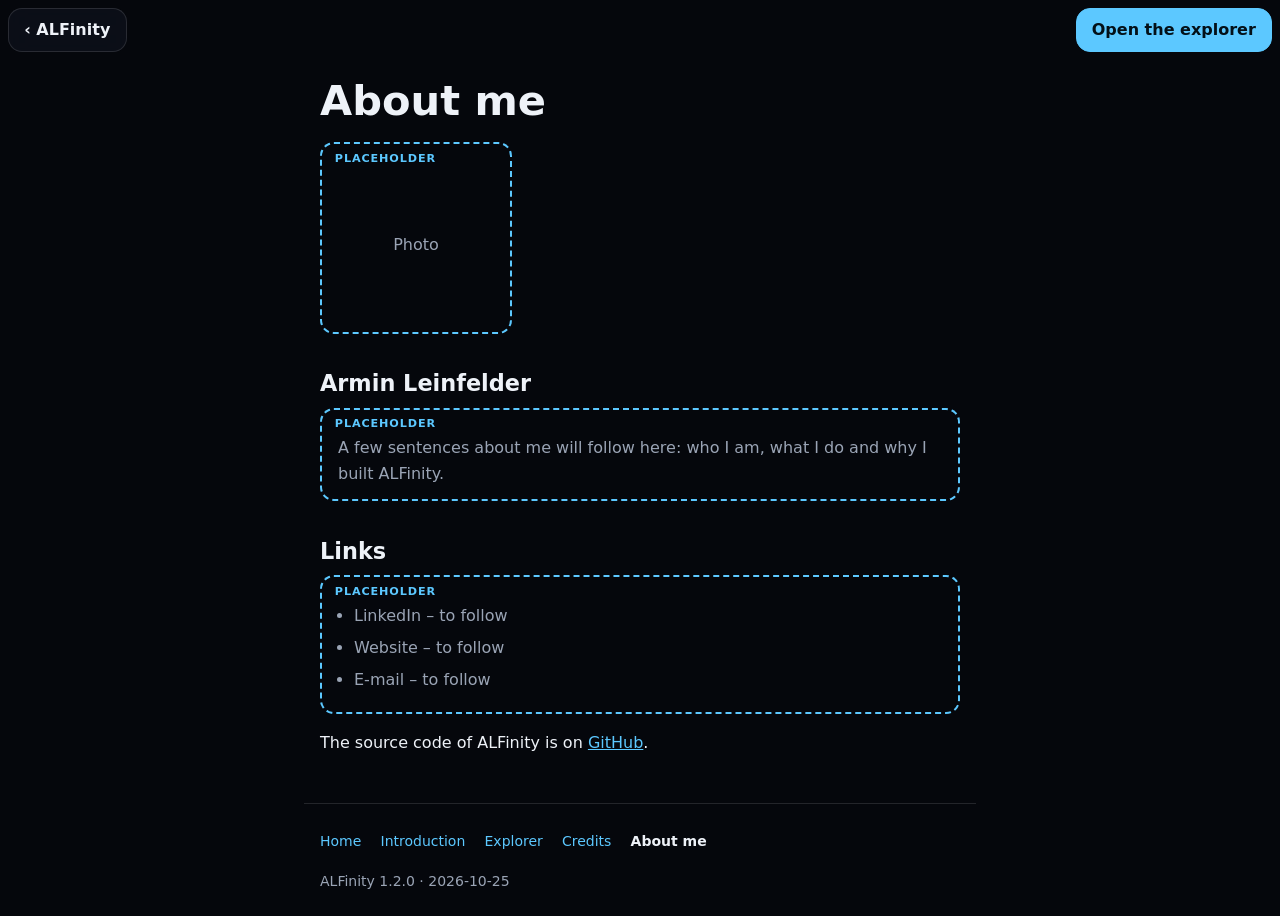
==== about-me.html @ e3c9fc3f "feat: introduction, credits and about me pages; offline and deploy for all pages - Introduction expl" ====
<!doctype html>
<html lang="en">
<head>
  <meta charset="utf-8">
  <meta name="viewport" content="width=device-width, initial-scale=1, viewport-fit=cover">
  <meta name="theme-color" content="#05070c">
  <meta name="description" content="About Armin Leinfelder, the author of ALFinity.">
  <title>About me – ALFinity</title>
  <link rel="manifest" href="manifest.webmanifest">
  <link rel="icon" type="image/png" sizes="192x192" href="icons/icon-192.png">
  <link rel="apple-touch-icon" href="icons/apple-touch-icon.png">
  <link rel="stylesheet" href="css/app.css">
  <link rel="stylesheet" href="css/pages.css">
  <script type="module" src="js/site.js"></script>
</head>
<body>
  <header class="page-header">
    <a class="page-link surface" href="./" aria-label="Home"><span aria-hidden="true">‹&nbsp;</span>ALFinity</a>
    <a class="page-link surface primary" href="explorer.html">Open the explorer</a>
  </header>

  <main class="page">
    <!-- Replacing the placeholders: remove class="placeholder" from an element when its real
         content is in. For a photo, save it as images/about-me.jpg, replace the photo <div>
         with <img src="images/about-me.jpg" alt="…" width="…" height="…"> and add the file
         to the list in sw.js. -->
    <h1>About me</h1>

    <div class="placeholder photo" role="img" aria-label="Photo placeholder">Photo</div>

    <h2>Armin Leinfelder</h2>
    <p class="placeholder">A few sentences about me will follow here: who I am, what I do and
      why I built ALFinity.</p>

    <h2>Links</h2>
    <ul class="placeholder">
      <li>LinkedIn – to follow</li>
      <li>Website – to follow</li>
      <li>E-mail – to follow</li>
    </ul>
    <p>The source code of ALFinity is on
      <a href="https://github.com/arminleinfelder/ALFinity" target="_blank" rel="noopener">GitHub</a>.</p>
  </main>

  <footer class="site-footer">
    <nav aria-label="Pages">
      <a href="./">Home</a>
      <a href="introduction.html">Introduction</a>
      <a href="explorer.html">Explorer</a>
      <a href="credits.html">Credits</a>
      <a href="about-me.html">About me</a>
    </nav>
    <p>ALFinity <span data-version></span></p>
  </footer>
</body>
</html>
---- css/app.css ----
/* ALFinity – layout and theme. Plain CSS, no preprocessors. */

:root {
  --bg: #05070c;
  --surface: rgba(14, 18, 28, 0.72);
  --surface-solid: #121722;
  --text: #eef2f8;
  --muted: #9aa4b5;
  --accent: #5cc8ff;
  --danger: #ff8a7a;
  --border: rgba(255, 255, 255, 0.12);
  --radius: 14px;
  --gap: 0.5rem;
  --tap: 44px; /* minimum touch target */
  --edge: 0.5rem;
  color-scheme: dark;
}

* { box-sizing: border-box; }

html, body {
  margin: 0;
  height: 100%;
  overflow: hidden;
  overscroll-behavior: none;
  background: var(--bg);
  color: var(--text);
  font: 16px/1.4 -apple-system, BlinkMacSystemFont, "Segoe UI", system-ui, sans-serif;
  -webkit-text-size-adjust: 100%;
}

[hidden] { display: none !important; }

/* ---- Fractal canvas ---- */

#view {
  position: fixed;
  inset: 0;
  width: 100%;
  height: 100%;
  display: block;
  touch-action: none;
  transform-origin: 50% 50%;
  cursor: grab;
  user-select: none;
  -webkit-user-select: none;
  -webkit-touch-callout: none;
}
#view:active { cursor: grabbing; }

/* ---- Glass surfaces ---- */

.surface {
  background: var(--surface);
  border: 1px solid var(--border);
  border-radius: var(--radius);
  backdrop-filter: blur(14px) saturate(140%);
  -webkit-backdrop-filter: blur(14px) saturate(140%);
}

/* ---- Toolbar ---- */

#toolbar {
  position: fixed;
  top: calc(env(safe-area-inset-top) + var(--edge));
  left: calc(env(safe-area-inset-left) + var(--edge));
  right: calc(env(safe-area-inset-right) + var(--edge));
  display: flex;
  align-items: center;
  justify-content: space-between;
  gap: var(--gap);
  pointer-events: none; /* let the picture receive gestures between controls */
}
#toolbar > * { pointer-events: auto; }

.brand {
  padding: 0.55rem 0.95rem;
  font-weight: 700;
  font-size: 1rem;
  letter-spacing: 0.03em;
  white-space: nowrap;
  color: inherit;
  text-decoration: none;
}
.brand:hover { border-color: var(--accent); }
.brand:focus-visible { outline: 2px solid var(--accent); outline-offset: 1px; }

.tools {
  display: flex;
  align-items: center;
  gap: 0.15rem;
  padding: 0.2rem;
}

.tool {
  width: var(--tap);
  height: var(--tap);
  display: grid;
  place-items: center;
  padding: 0;
  border: 0;
  border-radius: 10px;
  background: transparent;
  color: var(--text);
  cursor: pointer;
  -webkit-tap-highlight-color: transparent;
}
.tool:hover:not(:disabled) { background: rgba(255, 255, 255, 0.09); }
.tool:active:not(:disabled) { background: rgba(255, 255, 255, 0.16); }
.tool:focus-visible { outline: 2px solid var(--accent); outline-offset: 1px; }
.tool:disabled { opacity: 0.35; cursor: default; }
.tool svg { width: 1.4rem; height: 1.4rem; }
.tool-text { width: auto; padding: 0 0.7rem; font: inherit; font-size: 0.875rem; }

.tool-sep {
  align-self: stretch;
  width: 1px;
  margin: 0.45rem 0.15rem;
  background: var(--border);
}

/* ---- Status messages (bottom center) ---- */

#status {
  position: fixed;
  left: 50%;
  bottom: calc(env(safe-area-inset-bottom) + 1rem);
  transform: translateX(-50%);
  width: max-content;
  max-width: calc(100vw - 2rem);
  display: flex;
  flex-direction: column;
  align-items: center;
  gap: 0.5rem;
  pointer-events: none;
}

.pill {
  padding: 0.45rem 0.95rem;
  border-radius: 999px;
  font-size: 0.875rem;
  text-align: center;
  opacity: 0;
  transition: opacity 0.25s ease;
}
.pill.show { opacity: 1; }
.pill.error { color: var(--danger); }

.progress {
  display: flex;
  align-items: center;
  gap: 0.6rem;
}
.progress-track {
  width: 6rem;
  height: 4px;
  border-radius: 2px;
  background: rgba(255, 255, 255, 0.15);
  overflow: hidden;
}
.progress-fill {
  height: 100%;
  width: 0;
  background: var(--accent);
  transition: width 0.15s linear;
}

/* ---- Side panel / bottom sheet (used by later features) ---- */

#panel {
  position: fixed;
  left: 0;
  right: 0;
  bottom: 0;
  max-height: 50vh;
  overflow: auto;
  padding: 1rem 1rem calc(env(safe-area-inset-bottom) + 1rem);
  background: var(--surface-solid);
  border-top: 1px solid var(--border);
  border-radius: var(--radius) var(--radius) 0 0;
}

/* Phones: while a bottom sheet is open, show messages near the top so they do not cover it. */
@media (max-width: 767px) {
  body:has(#panel:not([hidden])) #status {
    top: calc(env(safe-area-inset-top) + 4.25rem);
    bottom: auto;
  }
}

@media (min-width: 768px) {
  #panel {
    left: auto;
    top: calc(env(safe-area-inset-top) + 4.25rem);
    right: calc(env(safe-area-inset-right) + var(--edge));
    bottom: auto;
    width: 360px;
    max-height: calc(100vh - 5.5rem);
    border: 1px solid var(--border);
    border-radius: var(--radius);
  }
}

.sheet-handle {
  width: 40px;
  height: 5px;
  margin: -0.4rem auto 0.6rem;
  border-radius: 3px;
  background: rgba(255, 255, 255, 0.25);
}
@media (min-width: 768px) { .sheet-handle { display: none; } }

.panel-header {
  display: flex;
  align-items: center;
  justify-content: space-between;
  margin-bottom: 0.25rem;
  touch-action: none;
}
.panel-title { margin: 0; font-size: 1.15rem; }

.panel-section { margin-top: 0.75rem; }
.panel-section h3 {
  margin: 0 0 0.5rem;
  font-size: 0.8rem;
  font-weight: 600;
  text-transform: uppercase;
  letter-spacing: 0.06em;
  color: var(--muted);
}

.hint { margin: 0.2rem 0 0.75rem; font-size: 0.8rem; color: var(--muted); }

.about p { margin: 0 0 0.5rem; line-height: 1.45; }
.about a { color: var(--accent); }

.btn {
  min-height: var(--tap);
  padding: 0 1rem;
  border: 1px solid var(--border);
  border-radius: 10px;
  background: rgba(255, 255, 255, 0.06);
  color: var(--text);
  font: inherit;
  font-size: 0.9rem;
  cursor: pointer;
}
.btn:hover:not(:disabled) { background: rgba(255, 255, 255, 0.12); }
.btn:focus-visible { outline: 2px solid var(--accent); outline-offset: 1px; }
.btn:disabled { opacity: 0.4; cursor: default; }
.btn.primary { background: var(--accent); border-color: var(--accent); color: #031018; font-weight: 600; }
.btn.danger { color: var(--danger); }

/* Palette gallery */
.palette-grid {
  display: grid;
  grid-template-columns: repeat(auto-fill, minmax(96px, 1fr));
  gap: 0.5rem;
  margin-bottom: 0.6rem;
}
.palette-item { position: relative; }
.palette {
  width: 100%;
  min-height: var(--tap);
  display: flex;
  flex-direction: column;
  gap: 0.3rem;
  padding: 0.4rem;
  border: 2px solid transparent;
  border-radius: 10px;
  background: rgba(255, 255, 255, 0.05);
  color: var(--text);
  font: inherit;
  cursor: pointer;
  text-align: left;
}
.palette[aria-pressed="true"] { border-color: var(--accent); }
.palette:focus-visible { outline: 2px solid var(--accent); outline-offset: 1px; }
.swatch { display: block; height: 18px; border-radius: 4px; }
.palette-name { font-size: 0.8rem; overflow: hidden; text-overflow: ellipsis; white-space: nowrap; }
.palette-edit {
  position: absolute;
  top: 2px;
  right: 2px;
  width: 30px;
  height: 30px;
  border: 0;
  border-radius: 8px;
  background: rgba(0, 0, 0, 0.55);
  color: var(--text);
  cursor: pointer;
}

/* Sliders and switches */
.control-row { display: flex; justify-content: space-between; align-items: baseline; }
.control-row output { font-variant-numeric: tabular-nums; color: var(--muted); font-size: 0.85rem; }
.control-inline { display: flex; justify-content: space-between; align-items: center; min-height: var(--tap); }
input[type="range"] { width: 100%; height: var(--tap); margin: 0; accent-color: var(--accent); }
input[type="color"] {
  width: 56px;
  height: 36px;
  padding: 0;
  border: 1px solid var(--border);
  border-radius: 8px;
  background: none;
  cursor: pointer;
}
.switch { width: 1.4rem; height: 1.4rem; accent-color: var(--accent); }

/* Custom palette editor */
.field { display: flex; flex-direction: column; gap: 0.3rem; margin-bottom: 0.75rem; font-size: 0.9rem; }
.field input {
  min-height: var(--tap);
  padding: 0 0.75rem;
  border: 1px solid var(--border);
  border-radius: 10px;
  background: rgba(255, 255, 255, 0.06);
  color: var(--text);
  font: inherit;
  font-size: 16px; /* prevents iOS from zooming into the field */
}
.editor-preview { height: 28px; border-radius: 6px; margin-bottom: 0.75rem; }
.editor-stops { display: flex; flex-wrap: wrap; gap: 0.5rem; margin-bottom: 0.6rem; }
.stop { display: flex; align-items: center; gap: 0.1rem; }
.stop .tool { width: 32px; height: 32px; }
.editor-actions { display: flex; flex-wrap: wrap; gap: 0.5rem; margin-top: 0.5rem; }

.button-row { display: flex; flex-wrap: wrap; gap: 0.5rem; }
.field-pair { display: grid; grid-template-columns: 1fr 1fr; gap: 0.5rem; }
.field-pair .field { margin-bottom: 0.25rem; }

.notice {
  margin-top: 0.75rem;
  padding: 0.75rem;
  border: 1px solid var(--accent);
  border-radius: 10px;
  background: rgba(92, 200, 255, 0.08);
  font-size: 0.9rem;
}
.notice p { margin: 0 0 0.6rem; }
.link-field {
  width: 100%;
  min-height: var(--tap);
  margin-bottom: 0.5rem;
  padding: 0 0.6rem;
  border: 1px solid var(--border);
  border-radius: 8px;
  background: rgba(0, 0, 0, 0.3);
  color: var(--text);
  font-size: 16px;
}

/* Favorites list */
.save-form { margin-top: 0.75rem; }
.fav-list { list-style: none; margin: 0; padding: 0; display: flex; flex-direction: column; gap: 0.4rem; }
.fav {
  display: flex;
  align-items: center;
  gap: 0.35rem;
  padding: 0.3rem;
  border-radius: 10px;
  background: rgba(255, 255, 255, 0.04);
}
.fav-check { width: 1.1rem; height: 1.1rem; margin: 0 0.15rem; accent-color: var(--accent); flex: none; }
.fav-open {
  flex: 1;
  min-width: 0;
  display: flex;
  align-items: center;
  gap: 0.6rem;
  padding: 0;
  border: 0;
  background: none;
  color: var(--text);
  font: inherit;
  text-align: left;
  cursor: pointer;
}
.fav-open:focus-visible { outline: 2px solid var(--accent); outline-offset: 2px; border-radius: 6px; }
.fav-open img, .fav-thumb-empty {
  flex: none;
  width: 96px;
  height: 54px;
  border-radius: 6px;
  object-fit: cover;
  background: rgba(255, 255, 255, 0.08);
}
.fav-text { display: flex; flex-direction: column; min-width: 0; }
.fav-name { overflow: hidden; text-overflow: ellipsis; white-space: nowrap; }
.fav-date { font-size: 0.75rem; color: var(--muted); }
.fav-rename {
  flex: 1;
  min-width: 0;
  min-height: var(--tap);
  padding: 0 0.6rem;
  border: 1px solid var(--accent);
  border-radius: 8px;
  background: rgba(0, 0, 0, 0.3);
  color: var(--text);
  font-size: 16px;
}
.fav-delete.armed { width: auto; padding: 0 0.6rem; color: var(--danger); font: inherit; font-size: 0.8rem; }

/* Shape panel */
.segmented {
  display: grid;
  grid-template-columns: 1fr 1fr;
  padding: 3px;
  border-radius: 12px;
  background: rgba(255, 255, 255, 0.06);
}
.segmented button {
  min-height: calc(var(--tap) - 6px);
  border: 0;
  border-radius: 9px;
  background: transparent;
  color: var(--text);
  font: inherit;
  cursor: pointer;
}
.segmented button[aria-pressed="true"] { background: var(--accent); color: #031018; font-weight: 600; }
.segmented button:focus-visible { outline: 2px solid var(--accent); outline-offset: 1px; }

.minimap {
  position: relative;
  border-radius: 8px;
  overflow: hidden;
  touch-action: none;
  cursor: crosshair;
  line-height: 0;
}
.minimap canvas { width: 100%; height: auto; aspect-ratio: 320 / 200; background: #000; }
.marker {
  position: absolute;
  width: 18px;
  height: 18px;
  margin: -9px 0 0 -9px;
  border: 2px solid #fff;
  border-radius: 50%;
  box-shadow: 0 0 0 2px rgba(0, 0, 0, 0.6);
  pointer-events: none;
}

.preset-grid {
  display: grid;
  grid-template-columns: repeat(auto-fill, minmax(96px, 1fr));
  gap: 0.5rem;
}
.preset {
  display: flex;
  flex-direction: column;
  gap: 0.25rem;
  padding: 0.3rem;
  border: 1px solid var(--border);
  border-radius: 10px;
  background: rgba(255, 255, 255, 0.04);
  color: var(--text);
  font: inherit;
  font-size: 0.8rem;
  cursor: pointer;
}
.preset canvas { width: 100%; height: auto; aspect-ratio: 96 / 54; border-radius: 6px; background: #000; }
.preset:focus-visible { outline: 2px solid var(--accent); outline-offset: 1px; }

.details summary {
  min-height: var(--tap);
  display: flex;
  align-items: center;
  font-weight: 600;
  cursor: pointer;
}
.details summary:focus-visible { outline: 2px solid var(--accent); outline-offset: 2px; border-radius: 6px; }
.details[open] summary { margin-bottom: 0.5rem; }
input[type="number"] { -moz-appearance: textfield; }

/* Save image panel */
.size-options { display: flex; flex-direction: column; gap: 0.35rem; margin-bottom: 0.6rem; }
.size-option {
  display: flex;
  align-items: center;
  gap: 0.6rem;
  min-height: var(--tap);
  padding: 0 0.6rem;
  border: 1px solid var(--border);
  border-radius: 10px;
  cursor: pointer;
}
.size-option:has(input:checked) { border-color: var(--accent); }
.size-option input { accent-color: var(--accent); }
.size-dims { margin-left: auto; color: var(--muted); font-size: 0.85rem; font-variant-numeric: tabular-nums; }
.export-progress { display: flex; align-items: center; gap: 0.75rem; }
.export-progress .progress-track { flex: 1; width: auto; }

.noscript { position: fixed; inset: 40% 1rem auto; text-align: center; }
code { font-family: ui-monospace, Menlo, monospace; font-size: 0.9em; }

/* ---- Debug compare overlay ---- */

.compare-overlay {
  position: fixed;
  inset: 0;
  display: grid;
  place-content: center;
  gap: 0.75rem;
  padding: 1rem;
  background: rgba(0, 0, 0, 0.85);
  text-align: center;
  cursor: pointer;
}
.compare-overlay canvas {
  max-width: 95vw;
  max-height: 75vh;
  image-rendering: pixelated;
  border: 1px solid var(--border);
}

/* ---- Responsive sizing ---- */

/* Narrow screens: the name (the link home) moves to the bottom center so all buttons fit in
   one row at the top; messages appear above it, and an open bottom sheet covers it. */
@media (max-width: 640px) {
  #toolbar { justify-content: center; }
  .brand {
    position: fixed;
    left: 50%;
    bottom: calc(env(safe-area-inset-bottom) + var(--edge));
    transform: translateX(-50%);
  }
  #status { bottom: calc(env(safe-area-inset-bottom) + var(--edge) + 3rem); }
}
/* Phones: pinch replaces the zoom buttons. */
@media (max-width: 520px) {
  .tool-zoom { display: none; }
  :root { --tap: 42px; }
}
@media (max-width: 360px) { :root { --tap: 38px; } }

/* Large desktop / 4K monitors: scale the interface up. */
@media (min-width: 1800px) { :root { font-size: 18px; --tap: 48px; } }
@media (min-width: 2600px) { :root { font-size: 22px; --tap: 58px; } }

@media (prefers-reduced-motion: reduce) {
  *, *::before, *::after { transition: none !important; }
}
---- css/pages.css ----
/* ALFinity – home and info pages. Loaded after app.css, which provides the theme
   (colors, glass surfaces, 4K scaling); the explorer does not load this file. */

/* app.css fixes the explorer to the screen; these pages scroll normally. */
html, body {
  height: auto;
  min-height: 100%;
  overflow: auto;
  overscroll-behavior: auto;
}

a { color: var(--accent); }
a:focus-visible, .page-link:focus-visible {
  outline: 2px solid var(--accent);
  outline-offset: 2px;
  border-radius: 6px;
}

/* ---- Home ---- */

.home {
  min-height: 100vh;
  min-height: 100svh;
  display: flex;
  flex-direction: column;
  align-items: center;
  justify-content: center;
  gap: clamp(1rem, 4vh, 2.5rem);
  padding:
    calc(env(safe-area-inset-top) + 1.5rem)
    max(1rem, env(safe-area-inset-right))
    calc(env(safe-area-inset-bottom) + 1rem)
    max(1rem, env(safe-area-inset-left));
  /* The picture is bright and busy: darken it behind the text so it stays readable (FR-008),
     less towards the edges so the picture still shines. */
  background:
    radial-gradient(ellipse at center, rgba(5, 7, 12, 0.7) 25%, rgba(5, 7, 12, 0.3)),
    var(--bg) url("../images/background.jpg") center / cover no-repeat;
  text-align: center;
}

.home-title { display: grid; gap: 0.4rem; }
.home h1 {
  margin: 0;
  font-size: clamp(2.6rem, 9vw, 5rem);
  font-weight: 800;
  letter-spacing: 0.04em;
  text-shadow: 0 2px 18px rgba(0, 0, 0, 0.8);
}
.tagline {
  margin: 0;
  font-size: clamp(1rem, 2.6vw, 1.3rem);
  color: var(--text);
  opacity: 0.9;
  text-shadow: 0 1px 10px rgba(0, 0, 0, 0.9);
}

.home-menu {
  width: min(100%, 40rem);
  display: grid;
  grid-template-columns: 1fr;
  gap: 0.6rem;
}
.home-menu a {
  min-height: var(--tap);
  display: grid;
  gap: 0.15rem;
  padding: 0.8rem 1.1rem;
  background: rgba(14, 18, 28, 0.78);
  color: var(--text);
  text-decoration: none;
  text-align: left;
  transition: background 0.15s ease, border-color 0.15s ease;
}
.home-menu a:hover { background: rgba(28, 36, 54, 0.9); border-color: var(--accent); }
.home-menu a:focus-visible { outline: 2px solid var(--accent); outline-offset: 2px; }
.menu-title { font-size: 1.15rem; font-weight: 700; }
.menu-text { font-size: 0.875rem; color: var(--muted); }

.home-footer {
  margin: 0;
  font-size: 0.8rem;
  color: var(--muted);
  text-shadow: 0 1px 6px rgba(0, 0, 0, 0.9);
}

@media (min-width: 768px) {
  .home-menu { grid-template-columns: 1fr 1fr; gap: 0.9rem; }
  .home-menu a { padding: 1.1rem 1.3rem; }
}

/* Phones in landscape: tighter, two columns, so all four entries fit without scrolling. */
@media (max-height: 500px) and (orientation: landscape) {
  .home { gap: 0.6rem; padding-top: calc(env(safe-area-inset-top) + 0.6rem); }
  .home h1 { font-size: 2.2rem; }
  .home-menu { grid-template-columns: 1fr 1fr; gap: 0.5rem; }
  .home-menu a { padding: 0.45rem 0.9rem; }
  .menu-text { display: none; }
}

/* ---- Info pages: header, reading column, footer ---- */

.page-header {
  position: sticky;
  top: 0;
  z-index: 1;
  display: flex;
  align-items: center;
  justify-content: space-between;
  gap: var(--gap);
  padding:
    calc(env(safe-area-inset-top) + var(--edge))
    calc(env(safe-area-inset-right) + var(--edge))
    var(--edge)
    calc(env(safe-area-inset-left) + var(--edge));
  background: linear-gradient(var(--bg) 60%, transparent);
}

.page-link {
  min-height: var(--tap);
  display: inline-flex;
  align-items: center;
  padding: 0 0.95rem;
  color: var(--text);
  font-weight: 700;
  text-decoration: none;
  white-space: nowrap;
}
.page-link:hover { border-color: var(--accent); }
.page-link.primary { background: var(--accent); border-color: var(--accent); color: #031018; }

.page {
  max-width: 42rem;
  margin: 0 auto;
  padding: 0.5rem max(1rem, env(safe-area-inset-right)) 2rem max(1rem, env(safe-area-inset-left));
  line-height: 1.6;
}
.page h1 { margin: 0.5rem 0 1rem; font-size: clamp(1.9rem, 6vw, 2.6rem); line-height: 1.2; }
.page h2 { margin: 2.2rem 0 0.6rem; font-size: 1.4rem; line-height: 1.3; }
.page h3 { margin: 1.4rem 0 0.4rem; font-size: 1.1rem; }
.page p, .page ul { margin: 0 0 1rem; }
.page li { margin-bottom: 0.4rem; }
.lead { font-size: 1.1rem; color: var(--muted); }

.page figure { margin: 1.2rem 0; }
.page img {
  display: block;
  max-width: 100%;
  height: auto;
  border-radius: var(--radius);
  border: 1px solid var(--border);
}
.page figcaption { margin-top: 0.4rem; font-size: 0.875rem; color: var(--muted); }

.try { font-weight: 600; }

/* Formulas: clearly optional (FR-010). */
.math {
  margin: 1.2rem 0;
  padding: 0.9rem 1.1rem;
  border: 1px solid var(--border);
  border-left: 3px solid var(--accent);
  border-radius: var(--radius);
  background: var(--surface-solid);
}
.math h3 {
  margin: 0 0 0.4rem;
  font-size: 0.8rem;
  font-weight: 600;
  text-transform: uppercase;
  letter-spacing: 0.06em;
  color: var(--muted);
}
.math p:last-child { margin-bottom: 0; }
.formula {
  margin: 0.6rem 0;
  font-family: "Times New Roman", Times, serif;
  font-size: 1.3rem;
  text-align: center;
  overflow-wrap: anywhere;
}

/* Credits and profile entries */
.entry { margin-bottom: 1.1rem; }
.entry h3 { margin-bottom: 0.15rem; }
.entry p { margin: 0; }

/* Content the owner still has to supply (FR-014). */
.placeholder {
  position: relative;
  padding: 1.6rem 1rem 0.8rem;
  border: 2px dashed var(--accent);
  border-radius: var(--radius);
  color: var(--muted);
}
.placeholder::before {
  content: "Placeholder";
  position: absolute;
  top: 0.35rem;
  left: 0.8rem;
  font-size: 0.7rem;
  font-weight: 700;
  text-transform: uppercase;
  letter-spacing: 0.08em;
  color: var(--accent);
}
ul.placeholder { padding-left: 2rem; }
.photo {
  width: min(12rem, 60vw);
  aspect-ratio: 1;
  display: grid;
  place-items: center;
  margin-bottom: 1.2rem;
}

.site-footer {
  max-width: 42rem;
  margin: 0 auto;
  padding: 1rem max(1rem, env(safe-area-inset-right)) calc(env(safe-area-inset-bottom) + 1.5rem) max(1rem, env(safe-area-inset-left));
  border-top: 1px solid var(--border);
  font-size: 0.875rem;
  color: var(--muted);
}
.site-footer nav { display: flex; flex-wrap: wrap; gap: 0.25rem 1.2rem; }
.site-footer a { display: inline-flex; align-items: center; min-height: var(--tap); text-decoration: none; }
.site-footer a[aria-current="page"] { color: var(--text); font-weight: 700; }
.site-footer p { margin: 0.5rem 0 0; }

@media (prefers-reduced-motion: reduce) {
  .home-menu a { transition: none; }
}
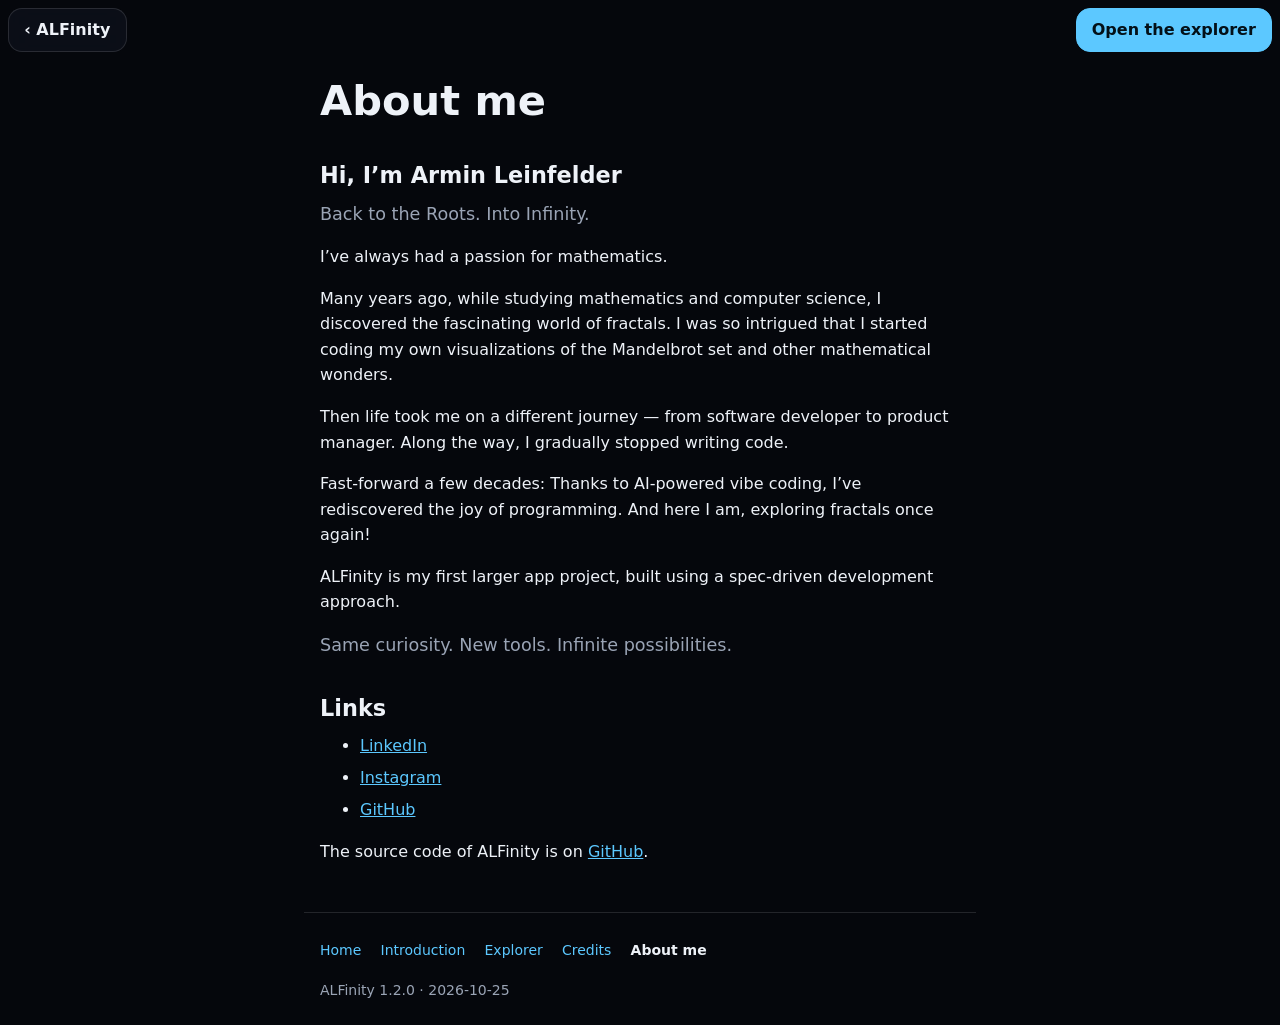
==== commit cc19d0ce: "feat: about me page with the owner's profile text and links Co-Authored-By: Claude Opus 5.5 <noreply" ====
--- a/about-me.html
+++ b/about-me.html
@@ -20,23 +20,28 @@
   </header>
 
   <main class="page">
-    <!-- Replacing the placeholders: remove class="placeholder" from an element when its real
-         content is in. For a photo, save it as images/about-me.jpg, replace the photo <div>
-         with <img src="images/about-me.jpg" alt="…" width="…" height="…"> and add the file
-         to the list in sw.js. -->
     <h1>About me</h1>
 
-    <div class="placeholder photo" role="img" aria-label="Photo placeholder">Photo</div>
+    <h2>Hi, I’m Armin Leinfelder</h2>
+    <p class="lead">Back to the Roots. Into Infinity.</p>
 
-    <h2>Armin Leinfelder</h2>
-    <p class="placeholder">A few sentences about me will follow here: who I am, what I do and
-      why I built ALFinity.</p>
+    <p>I’ve always had a passion for mathematics.</p>
+    <p>Many years ago, while studying mathematics and computer science, I discovered the
+      fascinating world of fractals. I was so intrigued that I started coding my own
+      visualizations of the Mandelbrot set and other mathematical wonders.</p>
+    <p>Then life took me on a different journey — from software developer to product manager.
+      Along the way, I gradually stopped writing code.</p>
+    <p>Fast-forward a few decades: Thanks to AI-powered vibe coding, I’ve rediscovered the joy
+      of programming. And here I am, exploring fractals once again!</p>
+    <p>ALFinity is my first larger app project, built using a spec-driven development
+      approach.</p>
+    <p class="lead">Same curiosity. New tools. Infinite possibilities.</p>
 
     <h2>Links</h2>
-    <ul class="placeholder">
-      <li>LinkedIn – to follow</li>
-      <li>Website – to follow</li>
-      <li>E-mail – to follow</li>
+    <ul class="profile-links">
+      <li><a href="https://www.linkedin.com/in/armin-leinfelder/" target="_blank" rel="noopener">LinkedIn</a></li>
+      <li><a href="https://www.instagram.com/armin.ai.tales" target="_blank" rel="noopener">Instagram</a></li>
+      <li><a href="https://github.com/arminleinfelder" target="_blank" rel="noopener">GitHub</a></li>
     </ul>
     <p>The source code of ALFinity is on
       <a href="https://github.com/arminleinfelder/ALFinity" target="_blank" rel="noopener">GitHub</a>.</p>
--- a/css/pages.css
+++ b/css/pages.css
@@ -185,34 +185,6 @@
 .entry h3 { margin-bottom: 0.15rem; }
 .entry p { margin: 0; }
 
-/* Content the owner still has to supply (FR-014). */
-.placeholder {
-  position: relative;
-  padding: 1.6rem 1rem 0.8rem;
-  border: 2px dashed var(--accent);
-  border-radius: var(--radius);
-  color: var(--muted);
-}
-.placeholder::before {
-  content: "Placeholder";
-  position: absolute;
-  top: 0.35rem;
-  left: 0.8rem;
-  font-size: 0.7rem;
-  font-weight: 700;
-  text-transform: uppercase;
-  letter-spacing: 0.08em;
-  color: var(--accent);
-}
-ul.placeholder { padding-left: 2rem; }
-.photo {
-  width: min(12rem, 60vw);
-  aspect-ratio: 1;
-  display: grid;
-  place-items: center;
-  margin-bottom: 1.2rem;
-}
-
 .site-footer {
   max-width: 42rem;
   margin: 0 auto;
